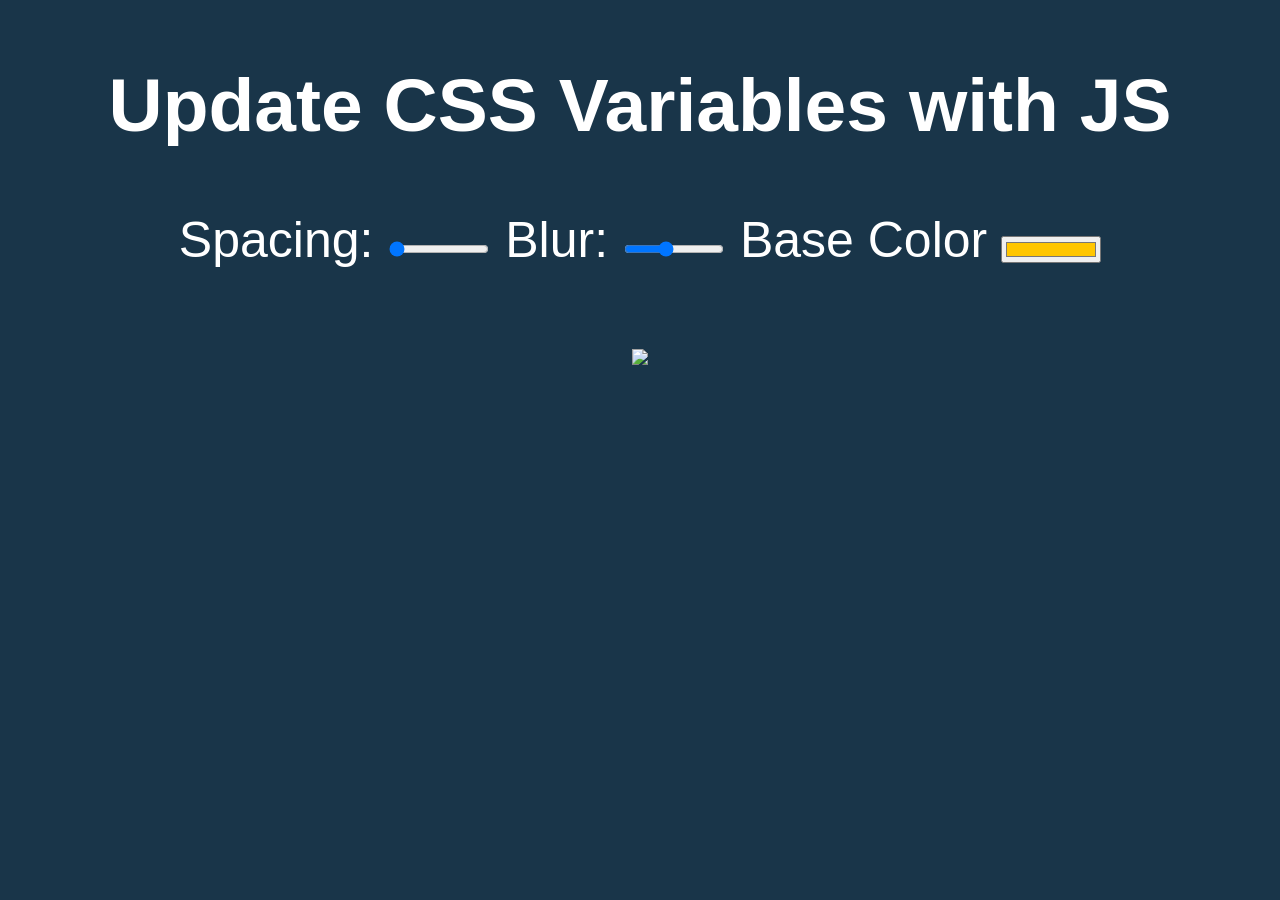
==== 03-CSS-Variables-&-JS/index.html @ d50ac810 "Initial html and css for scoped variables project" ====
<!DOCTYPE html>
<html lang="en">
<head>
    <meta charset="UTF-8">
    <meta http-equiv="X-UA-Compatible" content="IE=edge">
    <meta name="viewport" content="width=device-width, initial-scale=1.0">
    <title>Scoped CSS Variables & JS</title>
</head>
<body>
    <h2>Update CSS Variables with <span class="hl">JS</span></h2>

    <div class="controls">
        <label for="spacing">Spacing:</label>
        <input id="spacing" type="range" name="spacing" min="10" max="200" value="10" data-sizing="px">

        <label for="blur">Blur:</label>
        <input id="blur" type="range" name="blur" min="0" max="25" value="10" data-sizing="px">

        <label for="base">Base Color</label>
        <input id="base" type="color" name="base" value="#ffc600">

    </div>
    <img src="https://source.unsplash.com/7bwQXzbF6KE/800x500">

    <style>
        body {
          text-align: center;
          background: #193549;
          color: white;
          font-family: 'helvetica neue', sans-serif;
          font-weight: 100;
          font-size: 50px;
        }

        .controls {
          margin-bottom: 50px;
        }

        input {
          width: 100px;
        }
      </style>
<script>

</script>

</body>
</html>
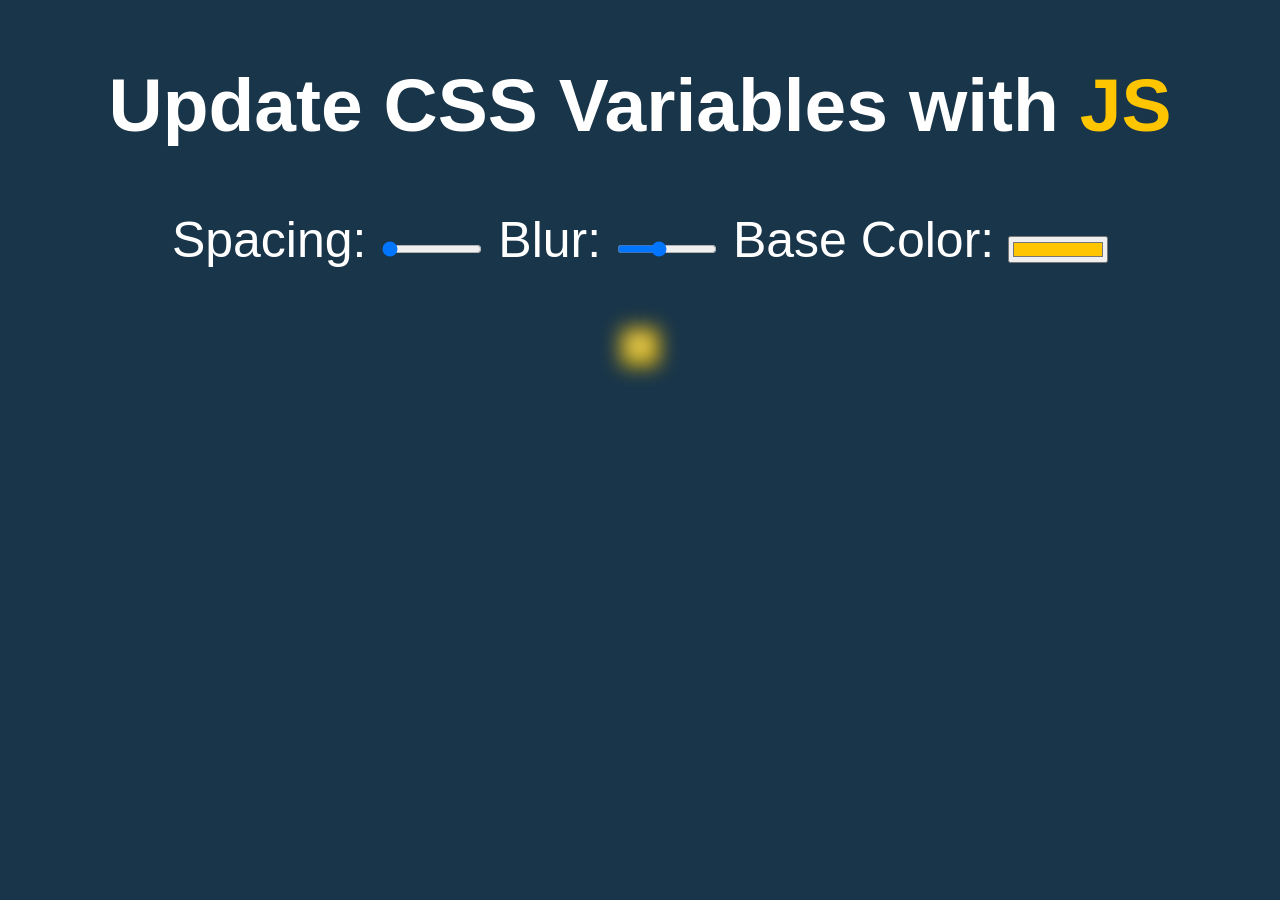
==== commit b4f435a9: "Add CSS variables and manipulate them with JS" ====
--- a/03-CSS-Variables-&-JS/index.html
+++ b/03-CSS-Variables-&-JS/index.html
@@ -16,13 +16,29 @@
         <label for="blur">Blur:</label>
         <input id="blur" type="range" name="blur" min="0" max="25" value="10" data-sizing="px">
 
-        <label for="base">Base Color</label>
+        <label for="base">Base Color:</label>
         <input id="base" type="color" name="base" value="#ffc600">
 
     </div>
     <img src="https://source.unsplash.com/7bwQXzbF6KE/800x500">
 
     <style>
+        :root {
+            --base: #ffc600;
+            --spacing: 10px;
+            --blur: 10px;
+        }
+
+        img {
+            padding: var(--spacing);
+            background: var(--base);
+            filter: blur(var(--blur));
+        }
+
+        .hl {
+            color: var(--base);
+        }
+
         body {
           text-align: center;
           background: #193549;
@@ -41,6 +57,17 @@
         }
       </style>
 <script>
+    const inputs = document.querySelectorAll('.controls input');
+
+    function handleUpdate (){
+        const suffix  = this.dataset.sizing || '';
+        document.documentElement.style.setProperty(`--${this.name}`, this.value + suffix);
+        console.log(this.name);
+    }
+
+    inputs.forEach(input => input.addEventListener('change', handleUpdate))
+    inputs.forEach(input => input.addEventListener('mousemove', handleUpdate))
+
 
 </script>
 
